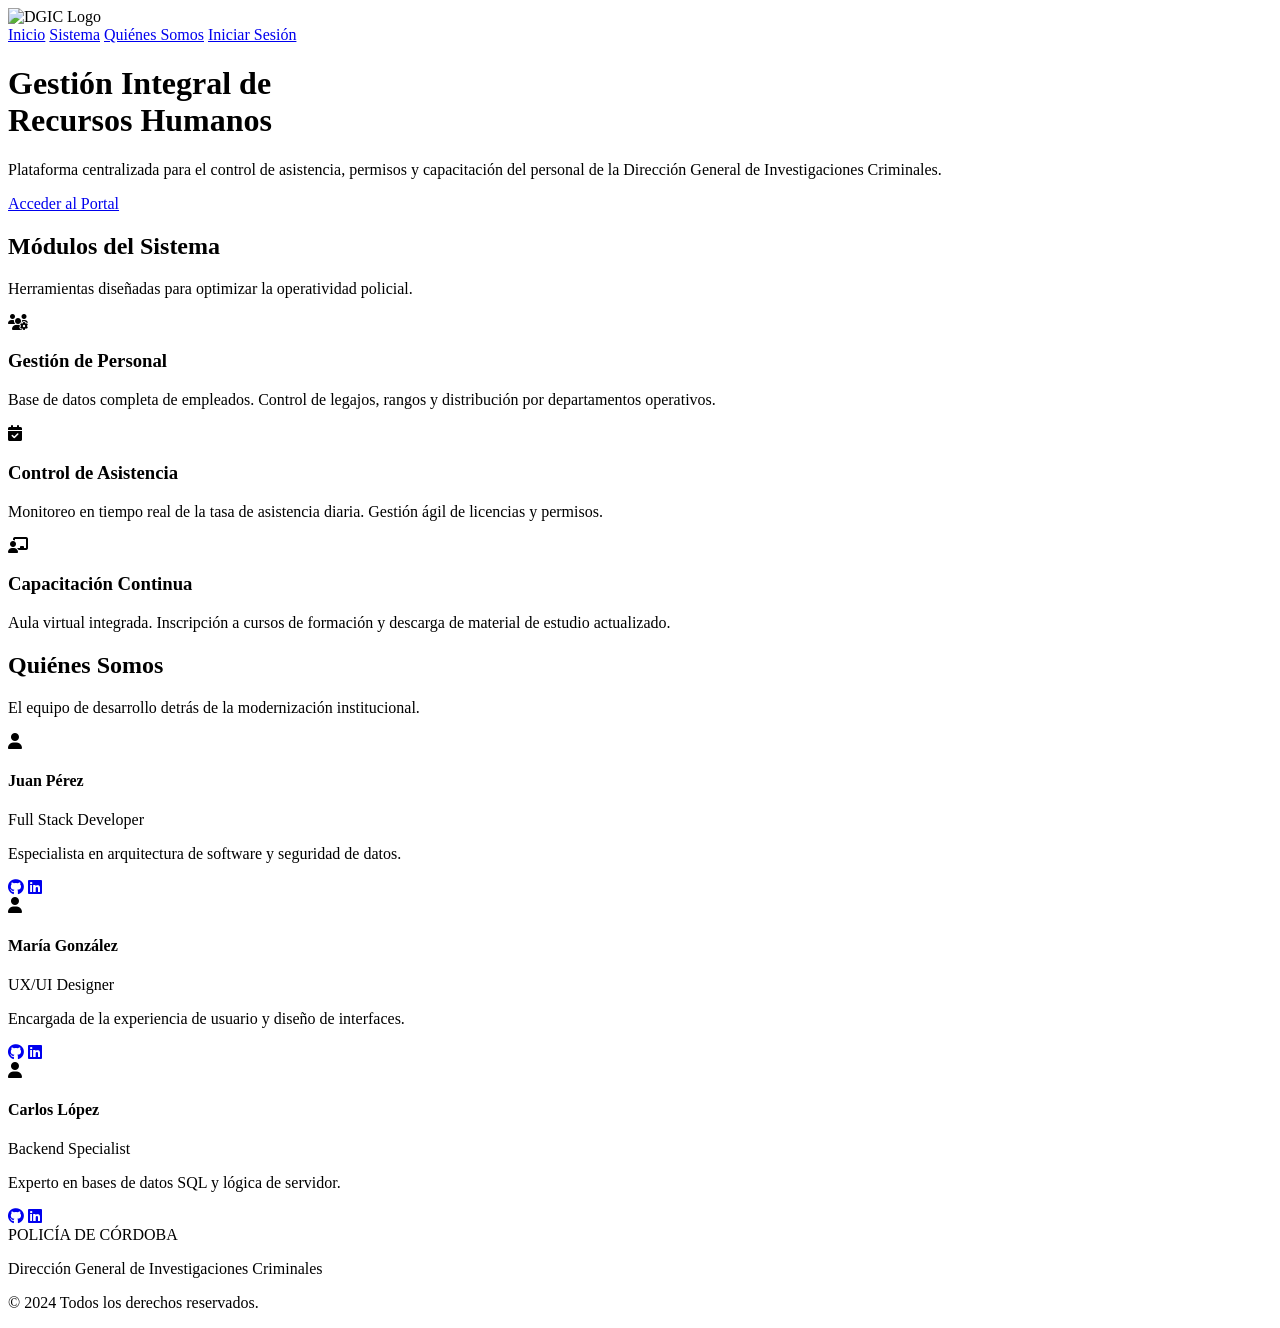
==== maquetado/view/Index.html @ 909f09fc "Estructura base del proyecto" ====
<!DOCTYPE html>
<html lang="es">
<head>
    <meta charset="UTF-8">
    <meta name="viewport" content="width=device-width, initial-scale=1.0">
    <title>DGIC - Sistema de Gestión Institucional</title>
    <link href="https://fonts.googleapis.com/css2?family=Roboto:wght@300;400;500;700;900&display=swap" rel="stylesheet">
    <link rel="stylesheet" href="https://cdnjs.cloudflare.com/ajax/libs/font-awesome/6.4.0/css/all.min.css">
    <link rel="stylesheet" href="/Sistema-Gestion-Empleados/maquetado/css/style.css">

</head>
<body>

    <nav class="navbar">
        <div class="logo-area">
            <img src="/Sistema-Gestion-Empleados/maquetado/img/dgic.png" alt="DGIC Logo">
        </div>
        <div class="nav-links">
            <a href="#inicio">Inicio</a>
            <a href="#funcionalidades">Sistema</a>
            <a href="#equipo">Quiénes Somos</a>
            <a href="login.html" class="btn-nav-login">Iniciar Sesión</a>
        </div>
    </nav>

    <header id="inicio" class="hero">
        <div class="hero-content">
            <h1>Gestión Integral de <br> <span class="hero-title-highlight">Recursos Humanos</span></h1>
            <p>Plataforma centralizada para el control de asistencia, permisos y capacitación del personal de la Dirección General de Investigaciones Criminales.</p>
            <a href="login.html" class="btn-cta">Acceder al Portal</a>
        </div>
    </header>

    <section id="funcionalidades">
        <div class="section-header">
            <h2>Módulos del Sistema</h2>
            <p>Herramientas diseñadas para optimizar la operatividad policial.</p>
        </div>

        <div class="features-grid">
            <div class="feature-card">
                <i class="fa-solid fa-users-gear feature-icon"></i>
                <h3>Gestión de Personal</h3>
                <p>Base de datos completa de empleados. Control de legajos, rangos y distribución por departamentos operativos.</p>
            </div>
            <div class="feature-card">
                <i class="fa-solid fa-calendar-check feature-icon"></i>
                <h3>Control de Asistencia</h3>
                <p>Monitoreo en tiempo real de la tasa de asistencia diaria. Gestión ágil de licencias y permisos.</p>
            </div>
            <div class="feature-card">
                <i class="fa-solid fa-chalkboard-user feature-icon"></i>
                <h3>Capacitación Continua</h3>
                <p>Aula virtual integrada. Inscripción a cursos de formación y descarga de material de estudio actualizado.</p>
            </div>
        </div>
    </section>

    <section id="equipo" class="about-section">
        <div class="section-header">
            <h2>Quiénes Somos</h2>
            <p>El equipo de desarrollo detrás de la modernización institucional.</p>
        </div>

        <div class="team-grid">
            <div class="team-card">
                <div class="team-img-wrapper">
                    <i class="fa-solid fa-user"></i>
                </div>
                <div class="team-info">
                    <h4>Juan Pérez</h4>
                    <span class="team-role">Full Stack Developer</span>
                    <p>Especialista en arquitectura de software y seguridad de datos.</p>
                    <div class="team-links">
                        <a href="#"><i class="fa-brands fa-github"></i></a>
                        <a href="#"><i class="fa-brands fa-linkedin"></i></a>
                    </div>
                </div>
            </div>

            <div class="team-card">
                <div class="team-img-wrapper">
                    <i class="fa-solid fa-user"></i>
                </div>
                <div class="team-info">
                    <h4>María González</h4>
                    <span class="team-role">UX/UI Designer</span>
                    <p>Encargada de la experiencia de usuario y diseño de interfaces.</p>
                    <div class="team-links">
                        <a href="#"><i class="fa-brands fa-github"></i></a>
                        <a href="#"><i class="fa-brands fa-linkedin"></i></a>
                    </div>
                </div>
            </div>

            <div class="team-card">
                <div class="team-img-wrapper">
                    <i class="fa-solid fa-user"></i>
                </div>
                <div class="team-info">
                    <h4>Carlos López</h4>
                    <span class="team-role">Backend Specialist</span>
                    <p>Experto en bases de datos SQL y lógica de servidor.</p>
                    <div class="team-links">
                        <a href="#"><i class="fa-brands fa-github"></i></a>
                        <a href="#"><i class="fa-brands fa-linkedin"></i></a>
                    </div>
                </div>
            </div>
        </div>
    </section>

    <footer>
        <div class="footer-logo">POLICÍA DE CÓRDOBA</div>
        <p>Dirección General de Investigaciones Criminales</p>
        <p class="copyright">© 2024 Todos los derechos reservados.</p>
    </footer>

</body>
</html>
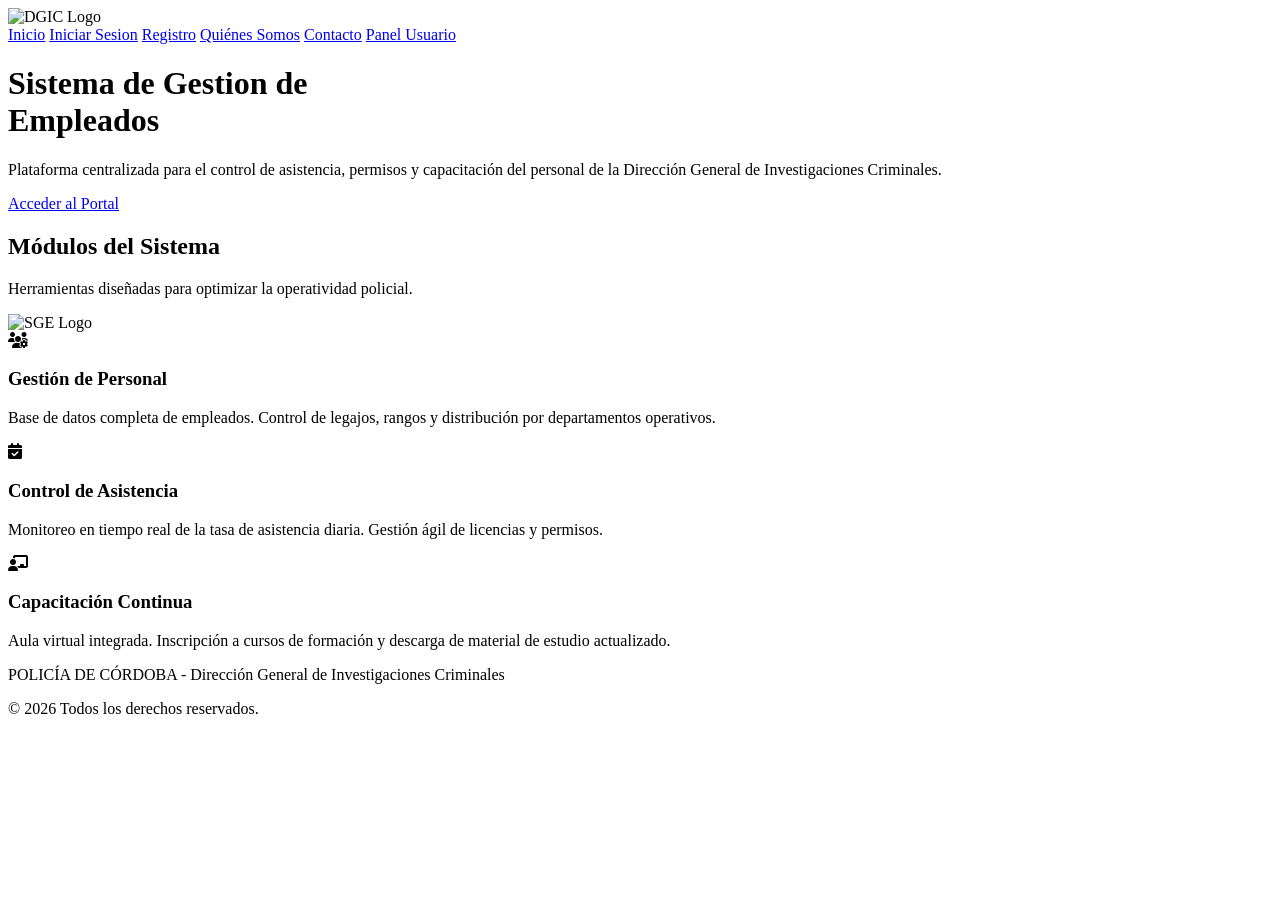
==== commit 849badd1: "agregar estructura de páginas HTML principales" ====
--- a/maquetado/view/Index.html
+++ b/maquetado/view/Index.html
@@ -13,19 +13,21 @@
 
     <nav class="navbar">
         <div class="logo-area">
-            <img src="/Sistema-Gestion-Empleados/maquetado/img/dgic.png" alt="DGIC Logo">
+            <img src="/Sistema-Gestion-Empleados/maquetado/img/sge1.png" alt="DGIC Logo">
         </div>
         <div class="nav-links">
-            <a href="#inicio">Inicio</a>
-            <a href="#funcionalidades">Sistema</a>
-            <a href="#equipo">Quiénes Somos</a>
-            <a href="login.html" class="btn-nav-login">Iniciar Sesión</a>
+            <a href="index.html">Inicio</a>
+            <a href="login.html" class="btn-nav-login">Iniciar Sesion</a>
+            <a href="registroUsuario.html" >Registro</a>
+            <a href="quienesSomos.html">Quiénes Somos</a>
+            <a href="contacto.html">Contacto</a>
+            <a href="panelUsuario.html">Panel Usuario</a>
         </div>
     </nav>
 
     <header id="inicio" class="hero">
-        <div class="hero-content">
-            <h1>Gestión Integral de <br> <span class="hero-title-highlight">Recursos Humanos</span></h1>
+              <div class="hero-content">
+            <h1>Sistema de Gestion de <br> <span class="hero-title-highlight">Empleados</span></h1>
             <p>Plataforma centralizada para el control de asistencia, permisos y capacitación del personal de la Dirección General de Investigaciones Criminales.</p>
             <a href="login.html" class="btn-cta">Acceder al Portal</a>
         </div>
@@ -35,6 +37,10 @@
         <div class="section-header">
             <h2>Módulos del Sistema</h2>
             <p>Herramientas diseñadas para optimizar la operatividad policial.</p>
+        </div>
+        
+        <div class="contenedor-centrado">
+            <img src="/Sistema-Gestion-Empleados/maquetado/img/sge.png" alt="SGE Logo" class="imagen-proporcional">
         </div>
 
         <div class="features-grid">
@@ -56,64 +62,9 @@
         </div>
     </section>
 
-    <section id="equipo" class="about-section">
-        <div class="section-header">
-            <h2>Quiénes Somos</h2>
-            <p>El equipo de desarrollo detrás de la modernización institucional.</p>
-        </div>
-
-        <div class="team-grid">
-            <div class="team-card">
-                <div class="team-img-wrapper">
-                    <i class="fa-solid fa-user"></i>
-                </div>
-                <div class="team-info">
-                    <h4>Juan Pérez</h4>
-                    <span class="team-role">Full Stack Developer</span>
-                    <p>Especialista en arquitectura de software y seguridad de datos.</p>
-                    <div class="team-links">
-                        <a href="#"><i class="fa-brands fa-github"></i></a>
-                        <a href="#"><i class="fa-brands fa-linkedin"></i></a>
-                    </div>
-                </div>
-            </div>
-
-            <div class="team-card">
-                <div class="team-img-wrapper">
-                    <i class="fa-solid fa-user"></i>
-                </div>
-                <div class="team-info">
-                    <h4>María González</h4>
-                    <span class="team-role">UX/UI Designer</span>
-                    <p>Encargada de la experiencia de usuario y diseño de interfaces.</p>
-                    <div class="team-links">
-                        <a href="#"><i class="fa-brands fa-github"></i></a>
-                        <a href="#"><i class="fa-brands fa-linkedin"></i></a>
-                    </div>
-                </div>
-            </div>
-
-            <div class="team-card">
-                <div class="team-img-wrapper">
-                    <i class="fa-solid fa-user"></i>
-                </div>
-                <div class="team-info">
-                    <h4>Carlos López</h4>
-                    <span class="team-role">Backend Specialist</span>
-                    <p>Experto en bases de datos SQL y lógica de servidor.</p>
-                    <div class="team-links">
-                        <a href="#"><i class="fa-brands fa-github"></i></a>
-                        <a href="#"><i class="fa-brands fa-linkedin"></i></a>
-                    </div>
-                </div>
-            </div>
-        </div>
-    </section>
-
     <footer>
-        <div class="footer-logo">POLICÍA DE CÓRDOBA</div>
-        <p>Dirección General de Investigaciones Criminales</p>
-        <p class="copyright">© 2024 Todos los derechos reservados.</p>
+        <div class="footer-logo">POLICÍA DE CÓRDOBA - Dirección General de Investigaciones Criminales</div>
+        <p class="copyright">© 2026 Todos los derechos reservados.</p>
     </footer>
 
 </body>
